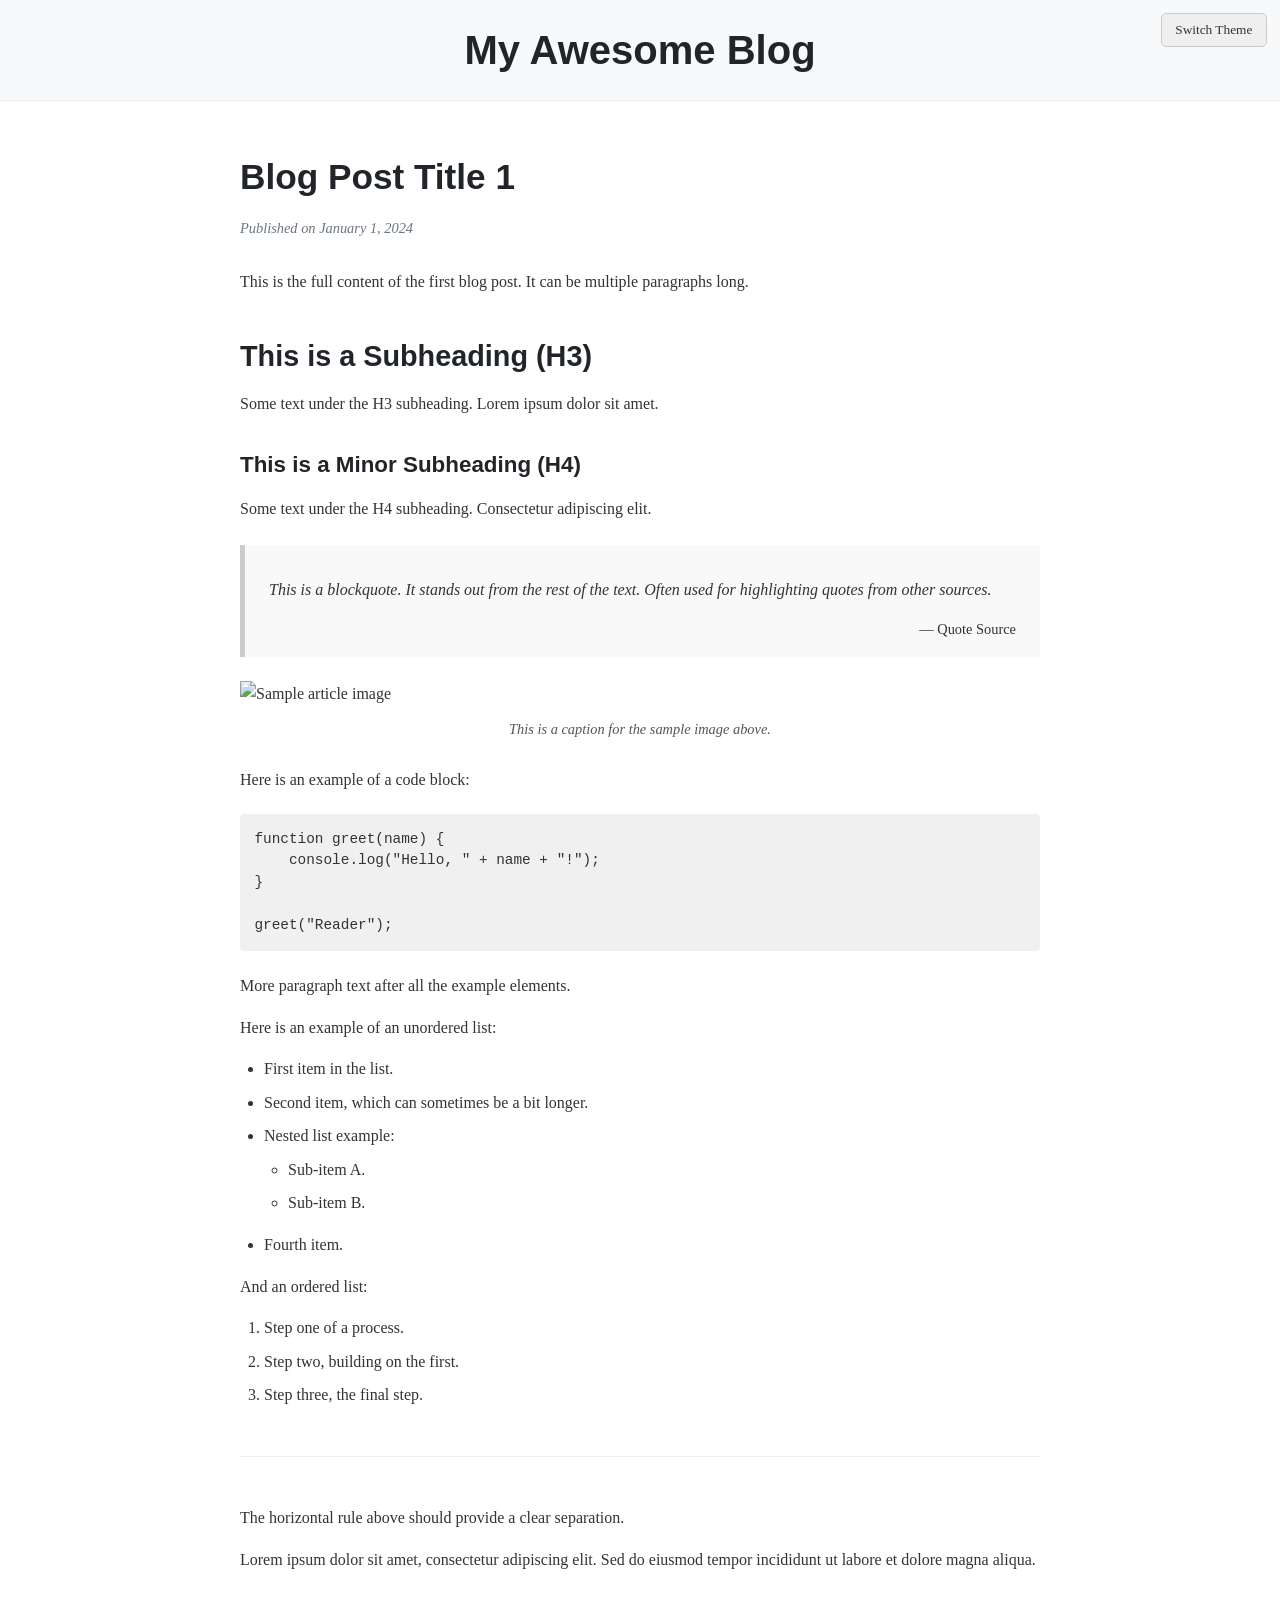
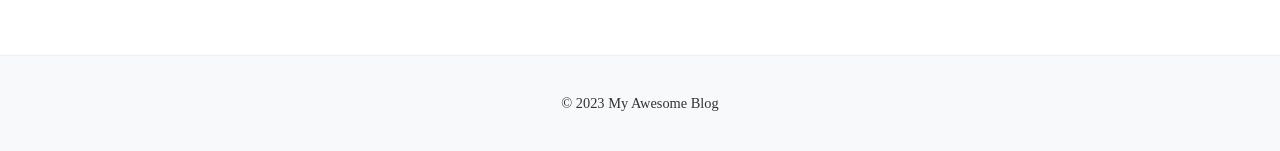
==== blog_article.html @ 434ca0e1 "Jules was unable to complete the task in time. Please review the work done so far and provide feedba" ====
<!DOCTYPE html>
<html lang="en">
<head>
    <meta charset="UTF-8">
    <meta name="viewport" content="width=device-width, initial-scale=1.0">
    <title>Blog Post Title 1 - My Awesome Blog</title>
    <link rel="stylesheet" href="css/blog_style.css">
</head>
<body class="blog-article">
    <header>
        <h1><a href="blog_index.html">My Awesome Blog</a></h1>
        <button id="theme-switcher">Switch Theme</button>
    </header>
    <main>
        <article>
            <h2>Blog Post Title 1</h2>
            <p class="date">Published on January 1, 2024</p>
            <p>This is the full content of the first blog post. It can be multiple paragraphs long.</p>
            <h3>This is a Subheading (H3)</h3>
            <p>Some text under the H3 subheading. Lorem ipsum dolor sit amet.</p>
            <h4>This is a Minor Subheading (H4)</h4>
            <p>Some text under the H4 subheading. Consectetur adipiscing elit.</p>
            <blockquote>
                <p>This is a blockquote. It stands out from the rest of the text. Often used for highlighting quotes from other sources.</p>
                <footer>&mdash; Quote Source</footer>
            </blockquote>
            <figure>
                <img src="https://via.placeholder.com/800x400.png?text=Sample+Article+Image" alt="Sample article image">
                <figcaption>This is a caption for the sample image above.</figcaption>
            </figure>
            <p>Here is an example of a code block:</p>
            <pre><code>function greet(name) {
    console.log("Hello, " + name + "!");
}

greet("Reader");</code></pre>
            <p>More paragraph text after all the example elements.</p>
            <p>Here is an example of an unordered list:</p>
            <ul>
                <li>First item in the list.</li>
                <li>Second item, which can sometimes be a bit longer.</li>
                <li>Nested list example:</li>
                <ul>
                    <li>Sub-item A.</li>
                    <li>Sub-item B.</li>
                </ul>
                <li>Fourth item.</li>
            </ul>
            <p>And an ordered list:</p>
            <ol>
                <li>Step one of a process.</li>
                <li>Step two, building on the first.</li>
                <li>Step three, the final step.</li>
            </ol>
            <hr>
            <p>The horizontal rule above should provide a clear separation.</p>
            <p>Lorem ipsum dolor sit amet, consectetur adipiscing elit. Sed do eiusmod tempor incididunt ut labore et dolore magna aliqua.</p>
        </article>
    </main>
    <footer>
        <p>&copy; 2023 My Awesome Blog</p>
    </footer>
    <script src="js/theme_switcher.js"></script>
</body>
</html>
---- css/blog_style.css ----
:root {
    /* Light Theme Variables */
    --bg-color: #ffffff;
    --text-color: #333333;
    --link-color: #007bff;
    --link-hover-color: #0056b3;
    --header-bg: #f8f9fa;
    --footer-bg: #f8f9fa;
    --heading-color: #212529;
    --border-color: #eeeeee;
    --blockquote-bg: #f9f9f9;
    --blockquote-border: #ccc;
    --code-bg: #f0f0f0;
    --button-bg: #efefef;
    --button-text: #333333;
    --button-border: #cccccc;

    /* Font Variables */
    --font-body: 'Georgia', 'Times New Roman', Times, serif;
    --font-heading: 'Helvetica Neue', Arial, sans-serif; /* A cleaner sans-serif for headings */
    /* Alternative heading font: --font-heading: 'Playfair Display', serif; */

    --content-max-width: 800px; /* For readability of long articles */
}

body {
    font-family: var(--font-body);
    margin: 0;
    padding: 0;
    background-color: var(--bg-color);
    color: var(--text-color);
    line-height: 1.6;
    transition: background-color 0.3s, color 0.3s;
}

body.dark-theme {
    /* Dark Theme Variable Overrides */
    --bg-color: #22272e; /* Darker blue-grey */
    --text-color: #c9d1d9; /* Lighter grey */
    --link-color: #58a6ff;
    --link-hover-color: #2f81f7;
    --header-bg: #1c2128;
    --footer-bg: #1c2128;
    --heading-color: #c9d1d9;
    --border-color: #373e47;
    --blockquote-bg: #2d333b;
    --blockquote-border: #444c56;
    --code-bg: #373e47;
    --button-bg: #373e47;
    --button-text: #c9d1d9;
    --button-border: #555c66;
}

header, footer {
    background-color: var(--header-bg);
    padding: 1.5em 1em;
    text-align: center;
    border-bottom: 1px solid var(--border-color);
}

footer {
    border-top: 1px solid var(--border-color);
    border-bottom: none;
    margin-top: 3em;
    font-size: 0.9em;
}

header h1 {
    font-family: var(--font-heading);
    font-size: 2.5em; /* Increased size */
    margin: 0;
    color: var(--heading-color);
}

header h1 a {
    text-decoration: none;
    color: inherit;
}

main {
    display: block; /* Ensure main is block for margin auto to work */
    max-width: var(--content-max-width);
    margin: 2em auto; /* Centering content */
    padding: 0 1em; /* Padding for smaller screens */
}

article { /* Styling for article previews on index and full article container */
    margin-bottom: 2.5em;
    padding-bottom: 1.5em;
}

/* On index page, add border to article snippets */
.blog-index main > article {
     border-bottom: 1px solid var(--border-color);
}

.blog-index main > article:last-child {
    border-bottom: none;
}

h1, h2, h3, h4, h5, h6 {
    font-family: var(--font-heading);
    color: var(--heading-color);
    margin-top: 1.5em;
    margin-bottom: 0.5em;
    line-height: 1.3;
}

h1 { font-size: 2.8em; } /* For article titles primarily */
h2 { font-size: 2.2em; } /* For index page article titles & major sections */
h3 { font-size: 1.8em; }
h4 { font-size: 1.4em; }

p {
    margin-bottom: 1em;
}

a {
    color: var(--link-color);
    text-decoration: none;
}

a:hover {
    color: var(--link-hover-color);
    text-decoration: underline;
}

img {
    max-width: 100%;
    height: auto;
    display: block; /* To remove bottom space */
    margin: 1em 0; /* Default margin for images */
}

#theme-switcher {
    position: absolute;
    top: 1em;
    right: 1em;
    padding: 0.6em 1em;
    cursor: pointer;
    border: 1px solid var(--button-border);
    background-color: var(--button-bg);
    color: var(--button-text);
    border-radius: 5px;
    font-family: var(--font-body);
}

/* Add a class to body of index page to differentiate if needed */
/* For example: <body class="blog-index"> */

/* Ensure article content within blog_article.html also respects max-width */
.blog-article main article {
    max-width: var(--content-max-width);
    margin: 0 auto; /* Center the article content if not already by main */
}

/* Specific styling for elements within an article - will be expanded in next step */
.blog-article .date {
    color: #777; /* Keep date subtle, might need dark theme var */
    font-size: 0.9em;
    margin-bottom: 1.5em;
}

body.dark-theme .blog-article .date {
    color: #888;
}

/* --- Content Styling --- */

/* Blockquotes */
blockquote {
    background-color: var(--blockquote-bg);
    border-left: 5px solid var(--blockquote-border);
    margin: 1.5em 0; /* Adjusted margin, no horizontal margin for full width effect if desired */
    padding: 1em 1.5em;
    font-style: italic;
    color: var(--text-color); /* Ensure text color contrasts with blockquote bg */
}

blockquote p {
    margin-bottom: 0.5em;
}

blockquote footer {
    font-style: normal;
    font-size: 0.9em;
    color: var(--text-color); /* Ensure this also has good contrast */
    text-align: right;
    background-color: transparent; /* Override default footer styles */
    padding: 0.5em 0 0 0;
    border: none; /* Override default footer styles */
    margin-top: 0.5em;
}

body.dark-theme blockquote {
    /* color: var(--text-color); Ensure this is handled by general var */
}

body.dark-theme blockquote footer {
    /* color: var(--text-color); */
}


/* Figures and Captions for Images */
figure {
    margin: 1.5em 0; /* Allow figures to take full width or be centered by main */
    padding: 0;
}

figure img {
    margin-bottom: 0.5em; /* Space between image and caption */
}

figcaption {
    font-size: 0.9em;
    color: #555555; /* Slightly lighter than main text for subtlety */
    text-align: center;
    font-style: italic;
    line-height: 1.4;
    padding: 0.3em 0;
}

body.dark-theme figcaption {
    color: #aaaaaa;
}

/* Code Blocks */
pre {
    background-color: var(--code-bg);
    padding: 1em;
    overflow-x: auto;
    border-radius: 4px;
    font-family: 'Menlo', 'Monaco', 'Consolas', 'Courier New', monospace;
    font-size: 0.9em;
    line-height: 1.5;
    margin: 1.5em 0;
    white-space: pre; /* Ensure preformatting is respected */
}

pre code {
    font-family: inherit; /* Inherit font stack from pre */
    background-color: transparent; /* Code inside pre shouldn't have its own bg */
    padding: 0;
    border-radius: 0;
    font-size: inherit; /* Inherit font size from pre */
}

/* Refined Publication Date styling (if needed, review from Step 4) */
.blog-article .date {
    display: block; /* Ensure it takes its own line */
    color: #6c757d; /* Bootstrap-like subtle color */
    font-size: 0.9em;
    margin-bottom: 2em; /* More space after date before content */
    font-style: italic;
}

body.dark-theme .blog-article .date {
    color: #8892b0; /* A suitable subtle color for dark theme */
}

/* Horizontal Rule */
hr {
    border: 0;
    height: 1px;
    background-color: var(--border-color);
    margin: 3em 0; /* Generous spacing */
}

/* Improve list styling */
ul, ol {
    margin-bottom: 1em;
    padding-left: 1.5em; /* Standard indentation */
}

li {
    margin-bottom: 0.5em;
}
EOF
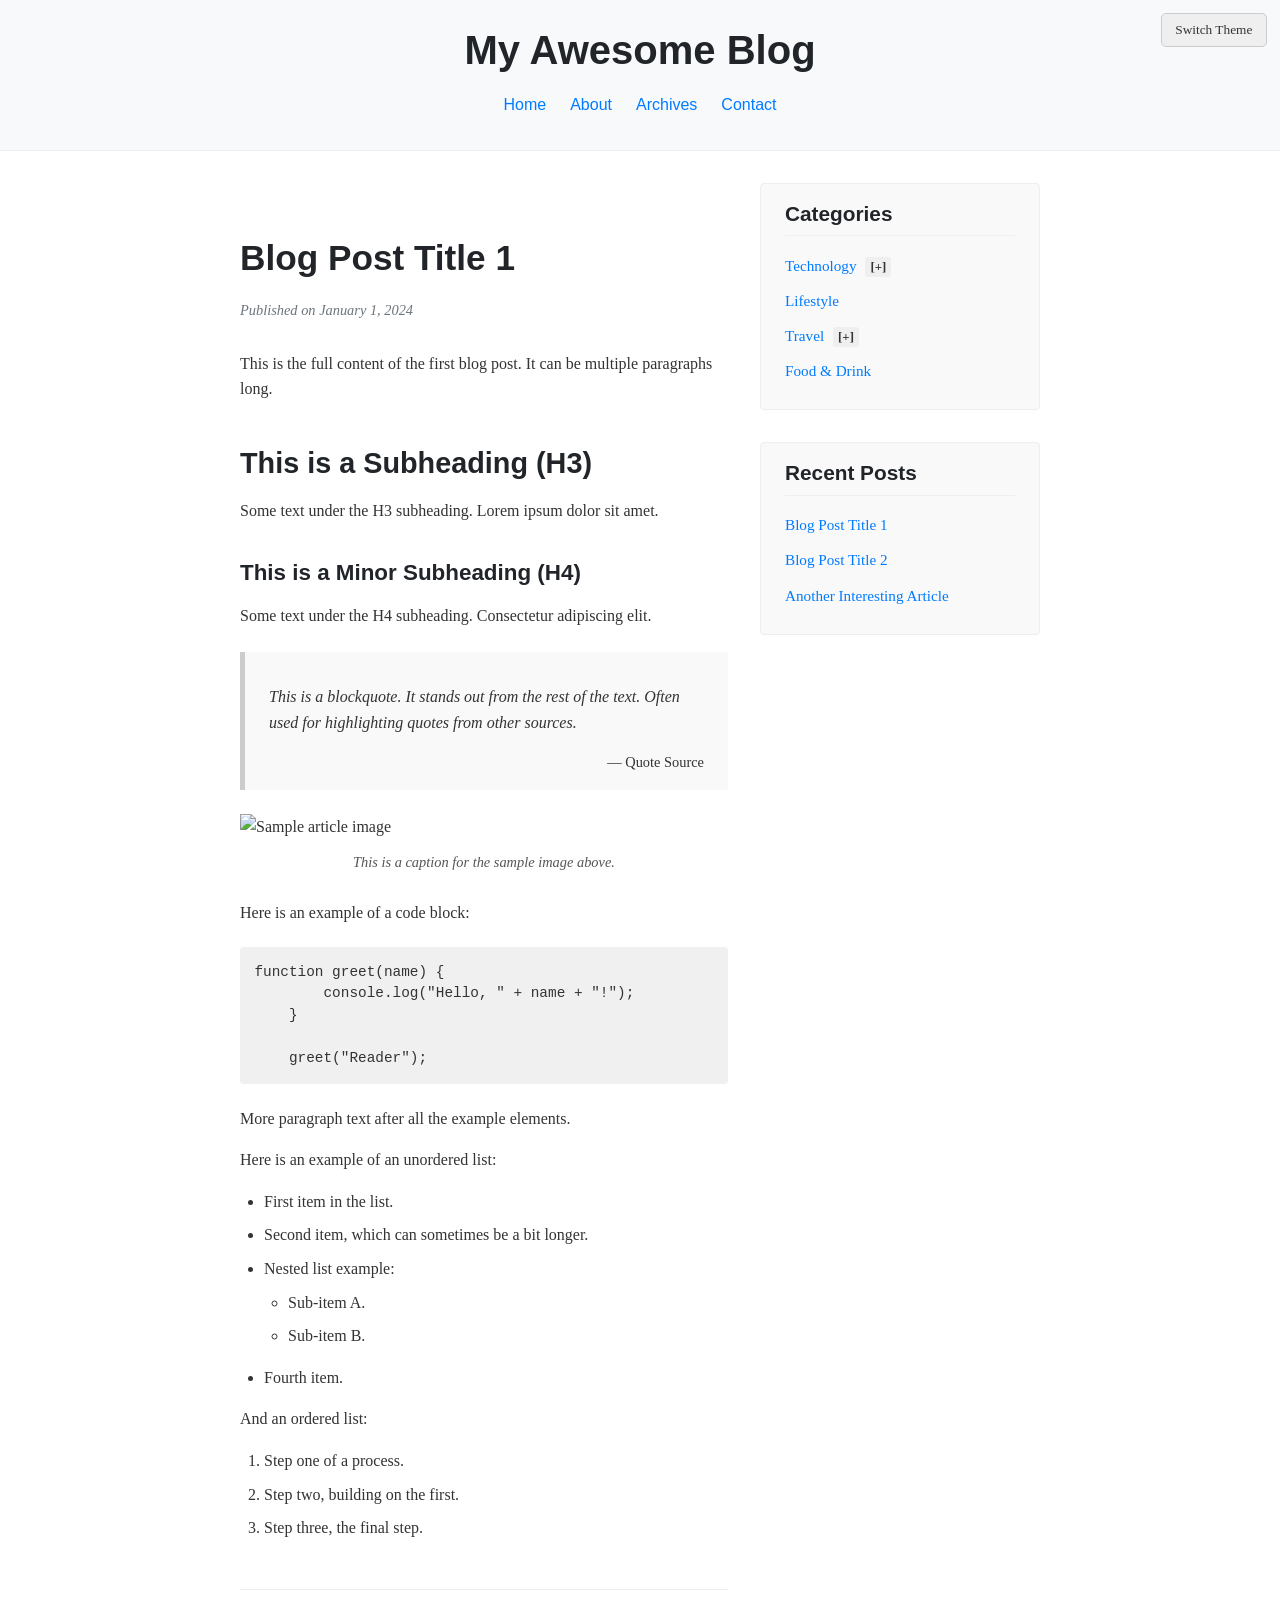
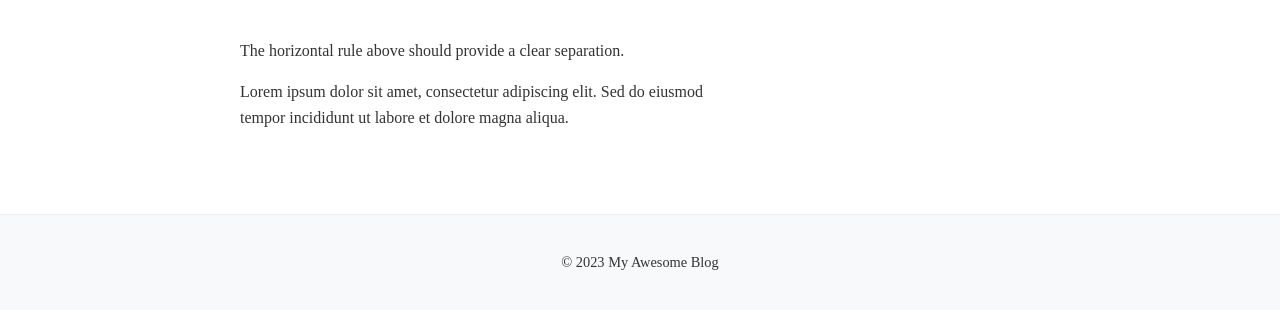
==== commit c8483590: "feat: Create HTML/CSS blog template with navigation and sidebar I've implemented a responsive HTML a" ====
--- a/blog_article.html
+++ b/blog_article.html
@@ -9,53 +9,85 @@
 <body class="blog-article">
     <header>
         <h1><a href="blog_index.html">My Awesome Blog</a></h1>
+        <nav class="primary-navigation"><ul><li><a href="blog_index.html">Home</a></li><li><a href="#">About</a></li><li><a href="#">Archives</a></li><li><a href="#">Contact</a></li></ul></nav>
         <button id="theme-switcher">Switch Theme</button>
     </header>
     <main>
-        <article>
-            <h2>Blog Post Title 1</h2>
-            <p class="date">Published on January 1, 2024</p>
-            <p>This is the full content of the first blog post. It can be multiple paragraphs long.</p>
-            <h3>This is a Subheading (H3)</h3>
-            <p>Some text under the H3 subheading. Lorem ipsum dolor sit amet.</p>
-            <h4>This is a Minor Subheading (H4)</h4>
-            <p>Some text under the H4 subheading. Consectetur adipiscing elit.</p>
-            <blockquote>
-                <p>This is a blockquote. It stands out from the rest of the text. Often used for highlighting quotes from other sources.</p>
-                <footer>&mdash; Quote Source</footer>
-            </blockquote>
-            <figure>
-                <img src="https://via.placeholder.com/800x400.png?text=Sample+Article+Image" alt="Sample article image">
-                <figcaption>This is a caption for the sample image above.</figcaption>
-            </figure>
-            <p>Here is an example of a code block:</p>
-            <pre><code>function greet(name) {
-    console.log("Hello, " + name + "!");
-}
+        <div class="main-content-area">
+            <article>
+                <h2>Blog Post Title 1</h2>
+                <p class="date">Published on January 1, 2024</p>
+                <p>This is the full content of the first blog post. It can be multiple paragraphs long.</p>
+                <h3>This is a Subheading (H3)</h3>
+                <p>Some text under the H3 subheading. Lorem ipsum dolor sit amet.</p>
+                <h4>This is a Minor Subheading (H4)</h4>
+                <p>Some text under the H4 subheading. Consectetur adipiscing elit.</p>
+                <blockquote>
+                    <p>This is a blockquote. It stands out from the rest of the text. Often used for highlighting quotes from other sources.</p>
+                    <footer>&mdash; Quote Source</footer>
+                </blockquote>
+                <figure>
+                    <img src="https://via.placeholder.com/800x400.png?text=Sample+Article+Image" alt="Sample article image">
+                    <figcaption>This is a caption for the sample image above.</figcaption>
+                </figure>
+                <p>Here is an example of a code block:</p>
+                <pre><code>function greet(name) {
+        console.log("Hello, " + name + "!");
+    }
 
-greet("Reader");</code></pre>
-            <p>More paragraph text after all the example elements.</p>
-            <p>Here is an example of an unordered list:</p>
-            <ul>
-                <li>First item in the list.</li>
-                <li>Second item, which can sometimes be a bit longer.</li>
-                <li>Nested list example:</li>
+    greet("Reader");</code></pre>
+                <p>More paragraph text after all the example elements.</p>
+                <p>Here is an example of an unordered list:</p>
                 <ul>
-                    <li>Sub-item A.</li>
-                    <li>Sub-item B.</li>
+                    <li>First item in the list.</li>
+                    <li>Second item, which can sometimes be a bit longer.</li>
+                    <li>Nested list example:</li>
+                    <ul>
+                        <li>Sub-item A.</li>
+                        <li>Sub-item B.</li>
+                    </ul>
+                    <li>Fourth item.</li>
                 </ul>
-                <li>Fourth item.</li>
-            </ul>
-            <p>And an ordered list:</p>
-            <ol>
-                <li>Step one of a process.</li>
-                <li>Step two, building on the first.</li>
-                <li>Step three, the final step.</li>
-            </ol>
-            <hr>
-            <p>The horizontal rule above should provide a clear separation.</p>
-            <p>Lorem ipsum dolor sit amet, consectetur adipiscing elit. Sed do eiusmod tempor incididunt ut labore et dolore magna aliqua.</p>
-        </article>
+                <p>And an ordered list:</p>
+                <ol>
+                    <li>Step one of a process.</li>
+                    <li>Step two, building on the first.</li>
+                    <li>Step three, the final step.</li>
+                </ol>
+                <hr>
+                <p>The horizontal rule above should provide a clear separation.</p>
+                <p>Lorem ipsum dolor sit amet, consectetur adipiscing elit. Sed do eiusmod tempor incididunt ut labore et dolore magna aliqua.</p>
+            </article>
+        </div>
+        <aside class="sidebar">
+            <div class="widget categories-widget">
+                <h4>Categories</h4>
+                <ul>
+                    <li class="has-children"><a href="#" class="category-parent-link">Technology</a> <span class="category-toggle">[+]</span>
+                        <ul>
+                            <li><a href="#">Web Development</a></li>
+                            <li><a href="#">Software Engineering</a></li>
+                        </ul>
+                    </li>
+                    <li><a href="#">Lifestyle</a></li>
+                    <li class="has-children"><a href="#" class="category-parent-link">Travel</a> <span class="category-toggle">[+]</span>
+                        <ul>
+                            <li><a href="#">Europe</a></li>
+                            <li><a href="#">Asia</a></li>
+                        </ul>
+                    </li>
+                    <li><a href="#">Food & Drink</a></li>
+                </ul>
+            </div>
+            <div class="widget recent-posts-widget">
+                <h4>Recent Posts</h4>
+                <ul>
+                    <li><a href="blog_article.html">Blog Post Title 1</a></li>
+                    <li><a href="blog_article.html">Blog Post Title 2</a></li>
+                    <li><a href="#">Another Interesting Article</a></li>
+                </ul>
+            </div>
+        </aside>
     </main>
     <footer>
         <p>&copy; 2023 My Awesome Blog</p>
--- a/css/blog_style.css
+++ b/css/blog_style.css
@@ -77,11 +77,141 @@
     color: inherit;
 }
 
+/* --- Sidebar and Two-Column Layout Styling --- */
 main {
-    display: block; /* Ensure main is block for margin auto to work */
-    max-width: var(--content-max-width);
+    display: flex; /* Use flexbox for main content and sidebar */
+    flex-wrap: wrap; /* Allow sidebar to wrap on smaller screens */
+    gap: 2em; /* Space between main content and sidebar */
+    max-width: var(--content-max-width); /* Keep overall width constraint */
     margin: 2em auto; /* Centering content */
     padding: 0 1em; /* Padding for smaller screens */
+}
+
+.main-content-area {
+    flex: 3; /* Takes up 3 parts of the space */
+    min-width: 0; /* Prevent flexbox overflow issues */
+}
+
+.sidebar {
+    flex: 1; /* Takes up 1 part of the space */
+    min-width: 280px; /* Minimum width for the sidebar before it wraps or shrinks too much */
+    /* Consider adding a border or subtle background if needed */
+    /* border-left: 1px solid var(--border-color); */
+    /* padding-left: 1.5em; */
+}
+
+/* Sidebar Widgets */
+.widget {
+    background-color: var(--blockquote-bg); /* Re-use for a subtle background */
+    padding: 1em 1.5em;
+    margin-bottom: 2em;
+    border-radius: 4px;
+    border: 1px solid var(--border-color);
+}
+
+.widget h4 { /* Widget titles */
+    font-family: var(--font-heading);
+    font-size: 1.3em;
+    color: var(--heading-color);
+    margin-top: 0;
+    margin-bottom: 0.8em;
+    padding-bottom: 0.4em;
+    border-bottom: 1px solid var(--border-color);
+}
+
+/* Category Tree / Widget List Styling */
+.widget ul {
+    list-style: none;
+    padding-left: 0; /* Remove default padding */
+    margin-bottom: 0;
+}
+
+.widget li {
+    margin-bottom: 0.6em;
+}
+
+.widget a {
+    text-decoration: none;
+    color: var(--link-color);
+    font-size: 0.95em;
+    transition: color 0.2s ease-in-out;
+}
+
+.widget a:hover,
+.widget a:focus {
+    color: var(--link-hover-color);
+    text-decoration: underline;
+}
+
+/* Nested lists in widgets (for categories) */
+.widget ul ul {
+    padding-left: 1.2em; /* Indentation for sub-categories */
+    margin-top: 0.6em;
+    /* Add a visual cue for nesting if desired, e.g., border-left */
+}
+
+.widget ul ul li:last-child {
+    margin-bottom: 0; /* No margin for last sub-item before next top-level item */
+}
+
+
+/* Responsive adjustments for sidebar layout */
+@media (max-width: 992px) { /* Tablet and below */
+    .main-content-area {
+        /* On tablets, content area could take more relative space or stack */
+        flex-basis: 65%;
+    }
+    .sidebar {
+        flex-basis: 30%;
+    }
+}
+
+/* Category Tree Interactivity */
+.categories-widget li.has-children > ul {
+    display: none; /* Initially hide sub-categories */
+    padding-left: 1.5em; /* Keep consistent indentation */
+    margin-top: 0.5em;
+}
+
+.categories-widget li.has-children.expanded > ul {
+    display: block; /* Show when expanded */
+}
+
+.category-toggle {
+    cursor: pointer;
+    font-weight: bold;
+    margin-left: 5px;
+    padding: 0 5px;
+    border-radius: 3px;
+    background-color: var(--button-bg);
+    color: var(--button-text);
+    font-size: 0.8em;
+    display: inline-block;
+    user-select: none; /* Prevent text selection */
+}
+
+.categories-widget li.has-children > a.category-parent-link {
+    /* Optional: if you want the link itself to also toggle, style accordingly */
+    /* For now, only the span toggles */
+}
+
+@media (max-width: 768px) { /* Mobile */
+    main {
+        flex-direction: column; /* Stack main content and sidebar */
+        gap: 0; /* Remove gap when stacked, rely on widget margins */
+    }
+
+    .main-content-area,
+    .sidebar {
+        flex-basis: 100%; /* Both take full width */
+        min-width: 100%;
+    }
+
+    .sidebar {
+        margin-top: 2em; /* Add space when sidebar is stacked below content */
+        /* border-left: none; */ /* Remove side border if it was added */
+        /* padding-left: 0; */
+    }
 }
 
 article { /* Styling for article previews on index and full article container */
@@ -275,4 +405,76 @@
 li {
     margin-bottom: 0.5em;
 }
-EOF
+
+/* --- Primary Navigation Styling --- */
+.primary-navigation {
+    margin-top: 1em; /* Space below the main title */
+    margin-bottom: 0.5em; /* Space above the theme switcher if it's pushed down */
+    text-align: center; /* Center the nav links */
+}
+
+.primary-navigation ul {
+    list-style: none;
+    padding: 0;
+    margin: 0;
+    display: inline-block; /* Allows centering of the ul itself if needed */
+}
+
+.primary-navigation li {
+    display: inline-block; /* Arrange links horizontally */
+    margin: 0 0.75em; /* Space between links */
+}
+
+.primary-navigation a {
+    text-decoration: none;
+    color: var(--link-color);
+    font-family: var(--font-heading); /* Use heading font for nav links for consistency */
+    font-size: 1em; /* Adjust as needed */
+    padding: 0.3em 0; /* Slight padding for better click area */
+    border-bottom: 2px solid transparent; /* For hover effect */
+    transition: border-bottom-color 0.2s ease-in-out, color 0.2s ease-in-out;
+}
+
+.primary-navigation a:hover,
+.primary-navigation a:focus {
+    color: var(--link-hover-color);
+    border-bottom-color: var(--link-hover-color);
+}
+
+/* Adjust theme switcher position slightly if needed due to nav */
+/* The theme switcher is absolutely positioned, so it might be okay,
+   but let's ensure header has position: relative for robust placement. */
+header {
+    position: relative; /* Ensures absolute positioning of children is relative to header */
+}
+
+/* Responsive considerations for primary navigation */
+@media (max-width: 768px) {
+    .primary-navigation li {
+        margin: 0 0.5em; /* Reduce spacing on smaller screens */
+    }
+    .primary-navigation a {
+        font-size: 0.95em;
+    }
+}
+
+@media (max-width: 480px) {
+    .primary-navigation ul {
+        display: flex; /* Allow wrapping */
+        flex-wrap: wrap;
+        justify-content: center;
+    }
+    .primary-navigation li {
+        margin: 0.3em 0.5em; /* Adjust for wrapped items */
+    }
+    header h1 {
+        font-size: 2em; /* Slightly reduce title size if nav takes space */
+    }
+    #theme-switcher {
+        /* Example: move button if header becomes too crowded.
+           For now, assuming it's fine due to nav text centering.
+           If nav pushes it, it might need to be static or part of flow.
+           Let's test current absolute positioning first. */
+        /* position: static; margin-top: 0.5em; */
+    }
+}
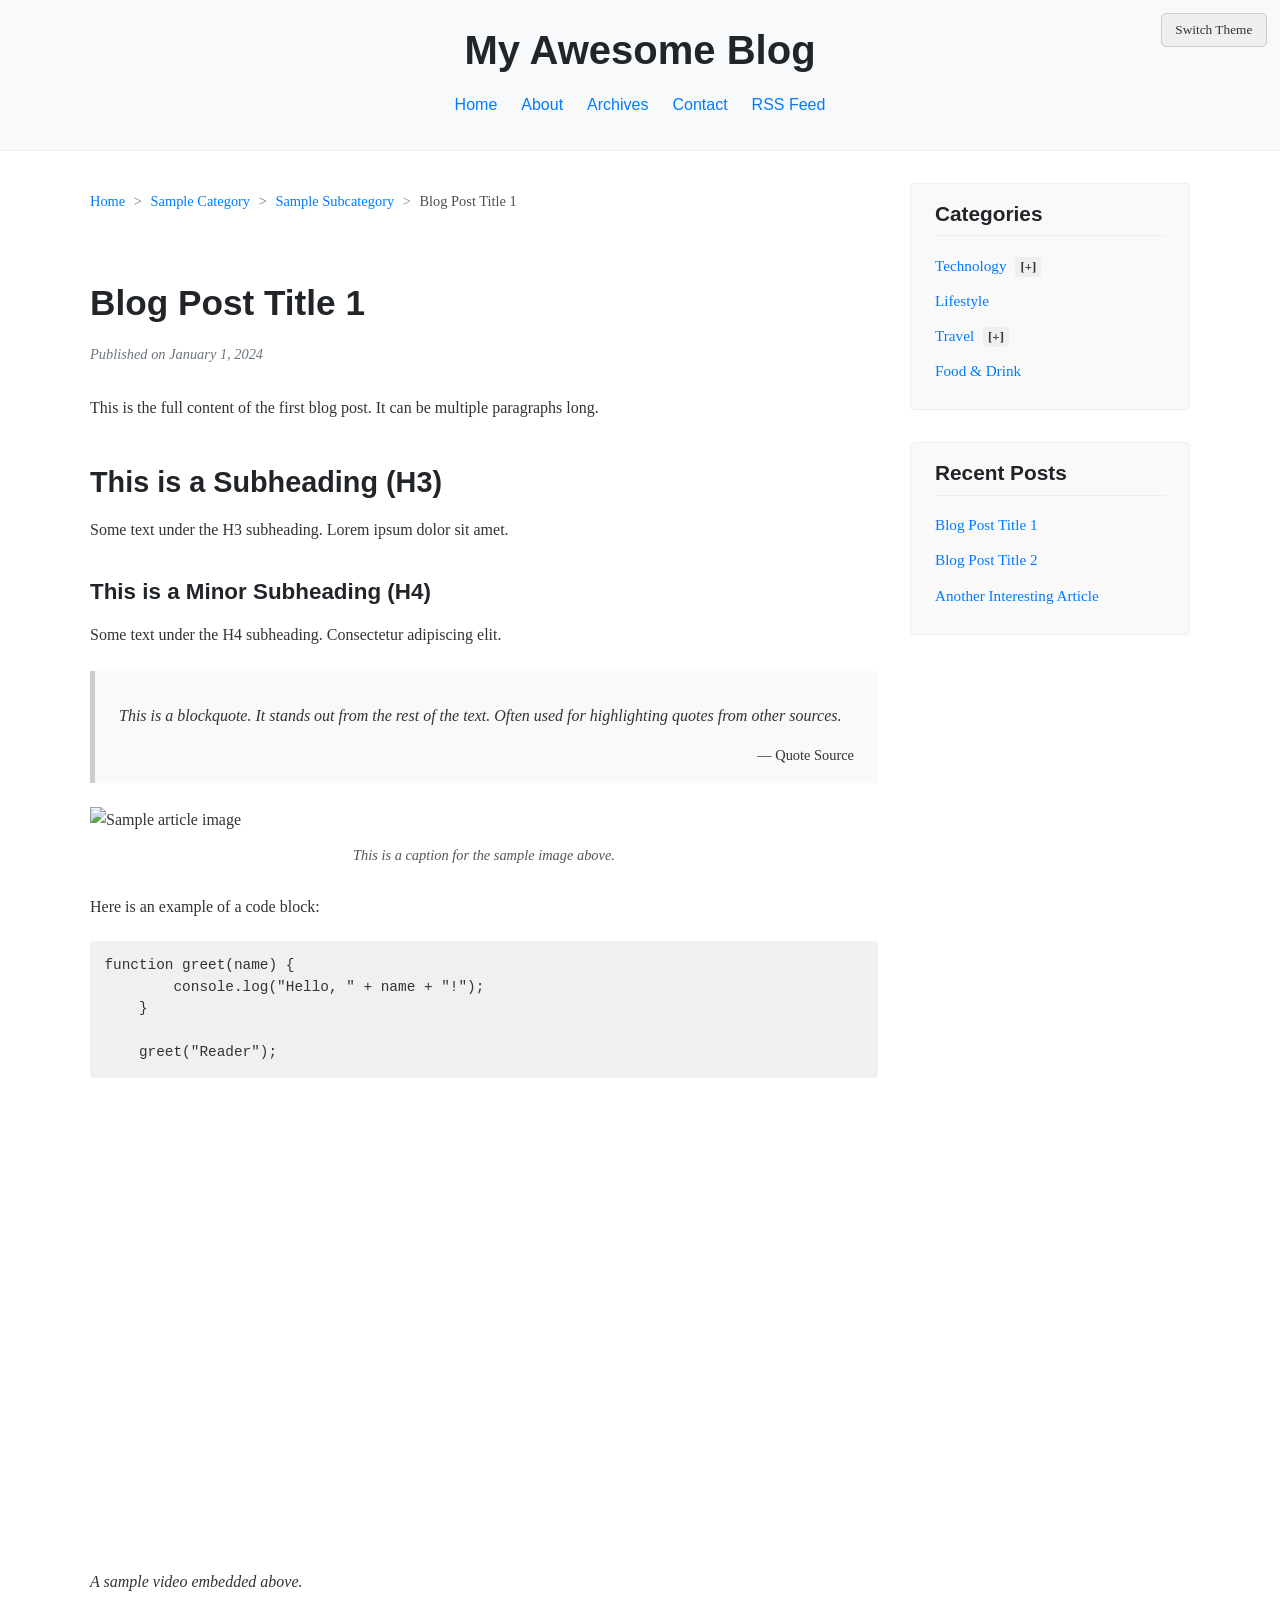
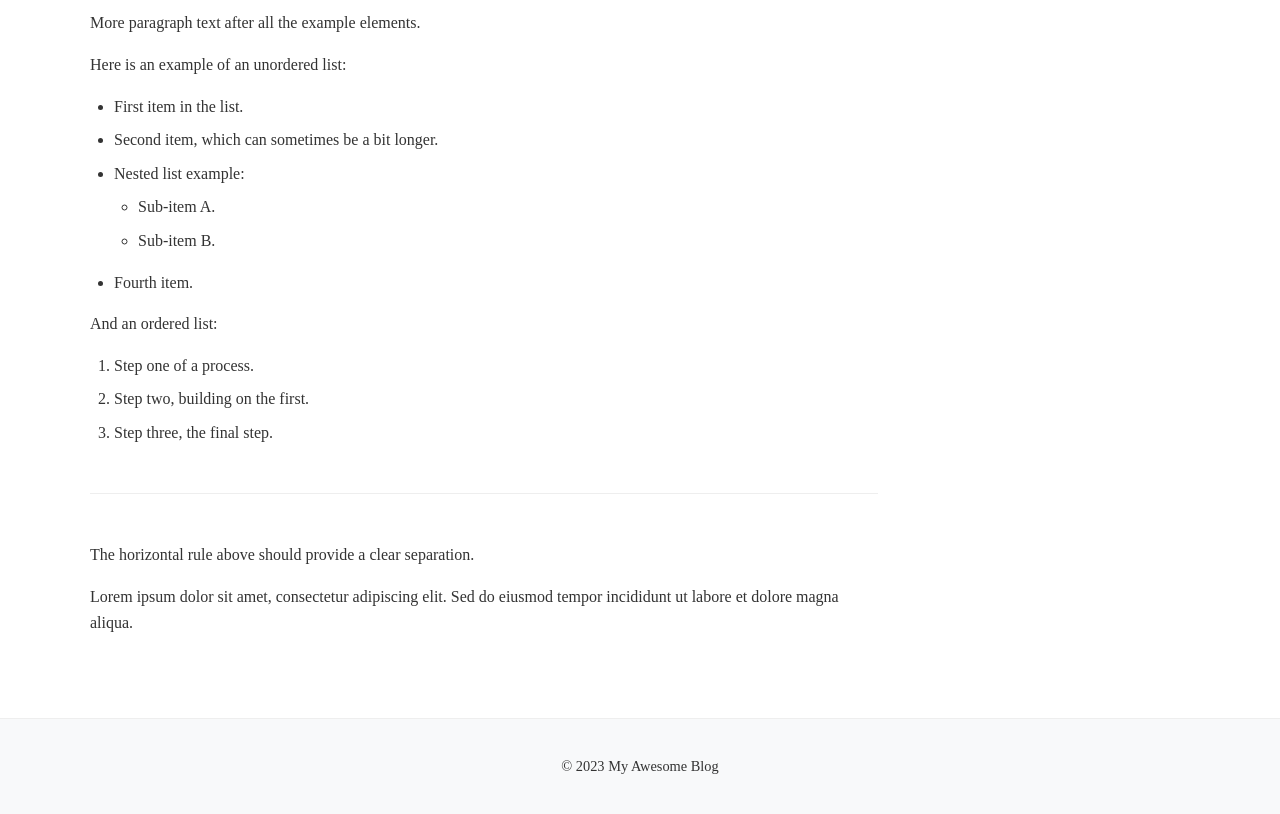
==== commit 4bcc65bb: "feat: Add YouTube embed, RSS link, and breadcrumbs This commit introduces several enhancements to th" ====
--- a/blog_article.html
+++ b/blog_article.html
@@ -9,12 +9,20 @@
 <body class="blog-article">
     <header>
         <h1><a href="blog_index.html">My Awesome Blog</a></h1>
-        <nav class="primary-navigation"><ul><li><a href="blog_index.html">Home</a></li><li><a href="#">About</a></li><li><a href="#">Archives</a></li><li><a href="#">Contact</a></li></ul></nav>
+        <nav class="primary-navigation"><ul><li><a href="blog_index.html">Home</a></li><li><a href="#">About</a></li><li><a href="#">Archives</a></li><li><a href="#">Contact</a></li><li><a href="#rss">RSS Feed</a></li></ul></nav>
         <button id="theme-switcher">Switch Theme</button>
     </header>
     <main>
         <div class="main-content-area">
             <article>
+                <nav aria-label="breadcrumb" class="breadcrumb-nav">
+            <ol>
+                <li><a href="blog_index.html">Home</a></li>
+                <li><a href="#sample-category">Sample Category</a></li>
+                <li><a href="#sample-subcategory">Sample Subcategory</a></li>
+                <li class="active" aria-current="page">Blog Post Title 1</li>
+            </ol>
+        </nav>
                 <h2>Blog Post Title 1</h2>
                 <p class="date">Published on January 1, 2024</p>
                 <p>This is the full content of the first blog post. It can be multiple paragraphs long.</p>
@@ -36,6 +44,10 @@
     }
 
     greet("Reader");</code></pre>
+            <div class="video-responsive-wrapper">
+                <iframe width="560" height="315" src="https://www.youtube.com/embed/dQw4w9WgXcQ" title="YouTube video player" frameborder="0" allow="accelerometer; autoplay; clipboard-write; encrypted-media; gyroscope; picture-in-picture; web-share" allowfullscreen></iframe>
+            </div>
+            <p><em>A sample video embedded above.</em></p>
                 <p>More paragraph text after all the example elements.</p>
                 <p>Here is an example of an unordered list:</p>
                 <ul>
--- a/css/blog_style.css
+++ b/css/blog_style.css
@@ -20,7 +20,7 @@
     --font-heading: 'Helvetica Neue', Arial, sans-serif; /* A cleaner sans-serif for headings */
     /* Alternative heading font: --font-heading: 'Playfair Display', serif; */
 
-    --content-max-width: 800px; /* For readability of long articles */
+    --content-max-width: 1100px; /* For readability of long articles */
 }
 
 body {
@@ -166,6 +166,84 @@
     }
 }
 
+/* --- Breadcrumb Navigation Styling --- */
+.breadcrumb-nav {
+    margin-bottom: 1.5em; /* Space below breadcrumbs, above article title */
+    font-size: 0.9em;
+    padding: 0.5em 0;
+    /* border-bottom: 1px solid var(--border-color); Optional: if a separator line is desired */
+}
+
+.breadcrumb-nav ol {
+    list-style: none;
+    padding: 0;
+    margin: 0;
+    display: flex; /* Arrange items inline and allow wrapping */
+    flex-wrap: wrap; /* Allow breadcrumbs to wrap on small screens */
+    align-items: center;
+}
+
+.breadcrumb-nav li {
+    display: inline-block; /* Fallback if flex not supported, though flex is on ol */
+    /* margin-right: 0.5em; Spacing handled by separator's margin */
+}
+
+.breadcrumb-nav li a {
+    color: var(--link-color);
+    text-decoration: none;
+}
+
+.breadcrumb-nav li a:hover,
+.breadcrumb-nav li a:focus {
+    color: var(--link-hover-color);
+    text-decoration: underline;
+}
+
+/* Separator styling */
+.breadcrumb-nav li + li::before { /* Selects all LIs that are preceded by another LI */
+    content: ">"; /* Or use "F" for a slash, or other preferred separator */
+    color: var(--text-color); /* Use text-color or a more subtle color */
+    opacity: 0.7;
+    margin: 0 0.6em; /* Space around the separator */
+    display: inline-block;
+}
+
+/* Current page styling */
+.breadcrumb-nav li.active {
+    color: var(--text-color); /* Current page is not a link, use main text color */
+    font-weight: normal; /* Or bold if preferred */
+    opacity: 0.85; /* Slightly subdued if desired */
+}
+
+/* Dark theme considerations for separator and active item if needed */
+body.dark-theme .breadcrumb-nav li + li::before {
+    color: var(--text-color); /* Ensure this inherits correctly */
+}
+
+body.dark-theme .breadcrumb-nav li.active {
+    color: var(--text-color); /* Ensure this inherits correctly */
+}
+
+/* Responsive YouTube Video Embed */
+.video-responsive-wrapper {
+    position: relative;
+    overflow: hidden;
+    width: 100%;
+    padding-top: 56.25%; /* 16:9 Aspect Ratio (height/width * 100) */
+    margin: 1.5em 0; /* Similar to figure/image margins */
+}
+
+.video-responsive-wrapper iframe {
+    position: absolute;
+    top: 0;
+    left: 0;
+    bottom: 0;
+    right: 0;
+    width: 100%;
+    height: 100%;
+    border: none; /* Remove default iframe border */
+}
+
 /* Category Tree Interactivity */
 .categories-widget li.has-children > ul {
     display: none; /* Initially hide sub-categories */
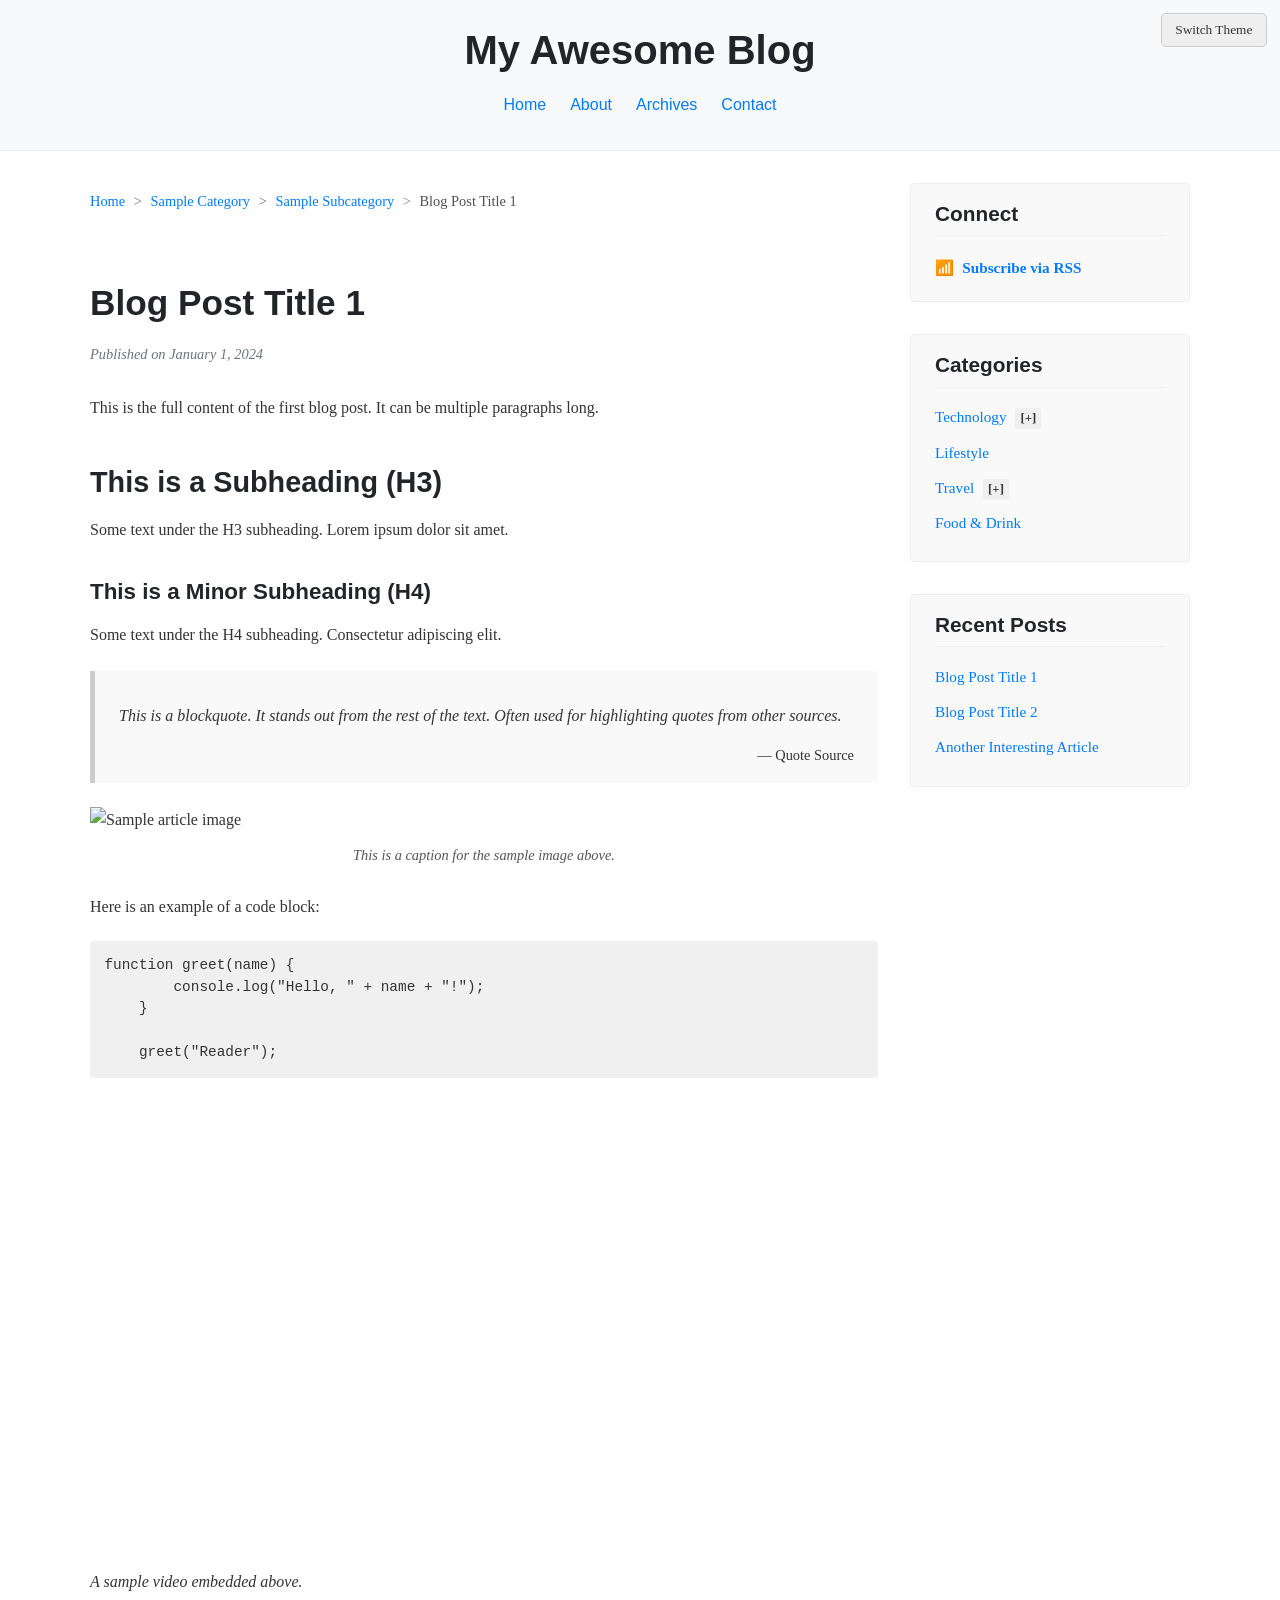
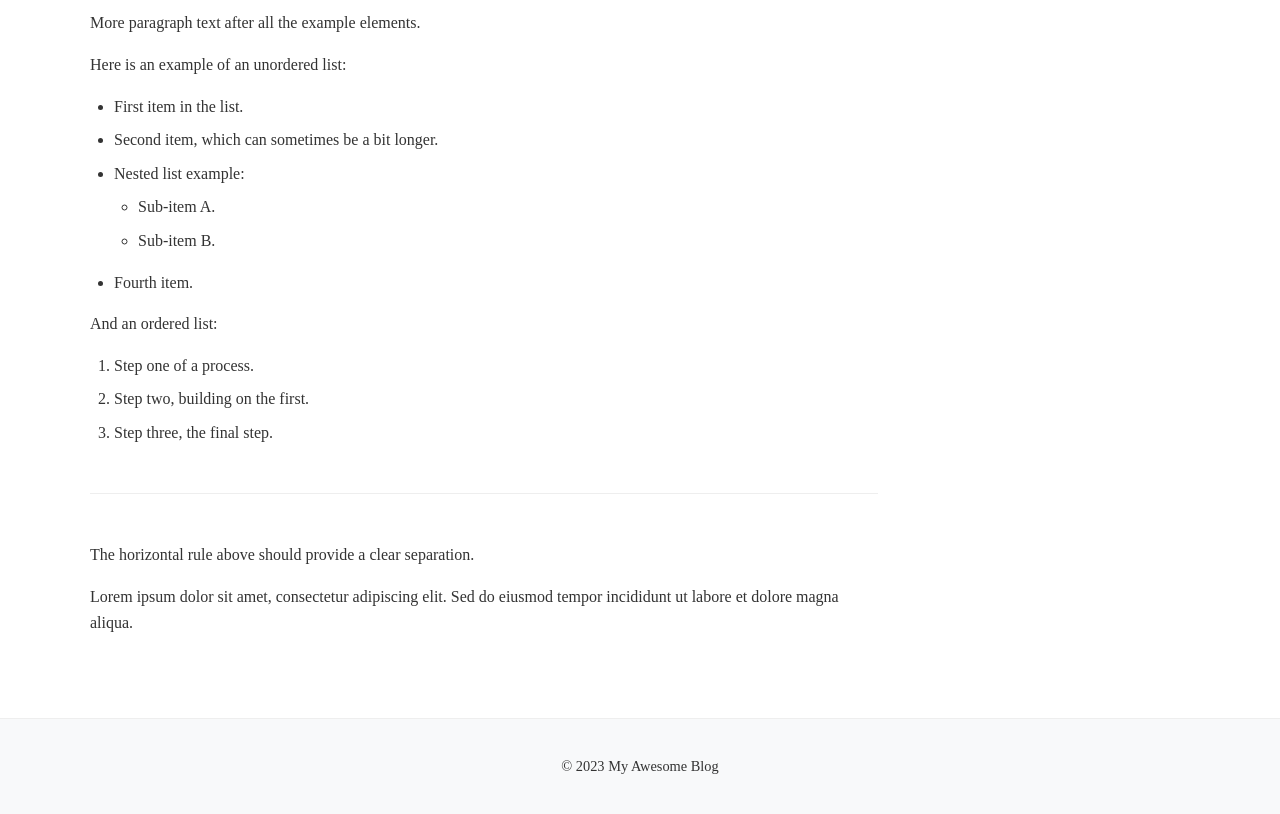
==== commit c4773c4b: "feat: Implement on-page SEO enhancements This commit adds several on-page SEO improvements to the bl" ====
--- a/blog_article.html
+++ b/blog_article.html
@@ -4,12 +4,56 @@
     <meta charset="UTF-8">
     <meta name="viewport" content="width=device-width, initial-scale=1.0">
     <title>Blog Post Title 1 - My Awesome Blog</title>
+    <meta name="description" content="A concise summary of 'Blog Post Title 1' discussing its key points and insights. This should be unique for each article.">
+    <meta property="og:title" content="Blog Post Title 1 - My Awesome Blog" />
+    <meta property="og:description" content="A concise summary of 'Blog Post Title 1' discussing its key points and insights. This should be unique for each article." />
+    <meta property="og:type" content="article" />
+    <meta property="og:url" content="https://example.com/blog_article_placeholder.html" />
+    <meta property="og:image" content="https://picsum.photos/800/400" />
+    <meta property="og:site_name" content="My Awesome Blog" />
+    <meta property="article:published_time" content="2024-01-01T12:00:00Z" />
+    <meta property="article:author" content="https://example.com/authors/placeholder-author" />
     <link rel="stylesheet" href="css/blog_style.css">
+<script type="application/ld+json">
+{
+  "@context": "https://schema.org",
+  "@type": "BlogPosting",
+  "headline": "Blog Post Title 1 - My Awesome Blog",
+  "description": "A concise summary of 'Blog Post Title 1' discussing its key points and insights. This should be unique for each article.",
+  "image": {
+    "@type": "ImageObject",
+    "url": "https://picsum.photos/800/400",
+    "width": 800,
+    "height": 400
+  },
+  "datePublished": "2024-01-01T12:00:00Z",
+  "dateModified": "2024-01-01T12:00:00Z",
+  "author": {
+    "@type": "Person",
+    "name": "Placeholder Author Name",
+    "url": "https://example.com/authors/placeholder-author"
+  },
+  "publisher": {
+    "@type": "Organization",
+    "name": "My Awesome Blog",
+    "logo": {
+      "@type": "ImageObject",
+      "url": "https://example.com/images/blog_logo_schema.png",
+      "width": 600,
+      "height": 60
+    }
+  },
+  "mainEntityOfPage": {
+    "@type": "WebPage",
+    "@id": "https://example.com/blog_article_placeholder.html"
+  }
+}
+</script>
 </head>
 <body class="blog-article">
     <header>
         <h1><a href="blog_index.html">My Awesome Blog</a></h1>
-        <nav class="primary-navigation"><ul><li><a href="blog_index.html">Home</a></li><li><a href="#">About</a></li><li><a href="#">Archives</a></li><li><a href="#">Contact</a></li><li><a href="#rss">RSS Feed</a></li></ul></nav>
+        <nav class="primary-navigation"><ul><li><a href="blog_index.html">Home</a></li><li><a href="#">About</a></li><li><a href="#">Archives</a></li><li><a href="#">Contact</a></li></ul></nav>
         <button id="theme-switcher">Switch Theme</button>
     </header>
     <main>
@@ -35,7 +79,7 @@
                     <footer>&mdash; Quote Source</footer>
                 </blockquote>
                 <figure>
-                    <img src="https://via.placeholder.com/800x400.png?text=Sample+Article+Image" alt="Sample article image">
+                    <img src="https://picsum.photos/800/400" alt="Sample article image">
                     <figcaption>This is a caption for the sample image above.</figcaption>
                 </figure>
                 <p>Here is an example of a code block:</p>
@@ -45,7 +89,7 @@
 
     greet("Reader");</code></pre>
             <div class="video-responsive-wrapper">
-                <iframe width="560" height="315" src="https://www.youtube.com/embed/dQw4w9WgXcQ" title="YouTube video player" frameborder="0" allow="accelerometer; autoplay; clipboard-write; encrypted-media; gyroscope; picture-in-picture; web-share" allowfullscreen></iframe>
+                <iframe width="560" height="315" src="https://www.youtube.com/embed/A9hcJgtnm6Q" title="YouTube video player" frameborder="0" allow="accelerometer; autoplay; clipboard-write; encrypted-media; gyroscope; picture-in-picture; web-share" allowfullscreen></iframe>
             </div>
             <p><em>A sample video embedded above.</em></p>
                 <p>More paragraph text after all the example elements.</p>
@@ -72,6 +116,10 @@
             </article>
         </div>
         <aside class="sidebar">
+            <div class="widget connect-widget">
+                <h4>Connect</h4>
+                <p><a href="#rss-sidebar" class="rss-sidebar-link">Subscribe via RSS</a></p>
+            </div>
             <div class="widget categories-widget">
                 <h4>Categories</h4>
                 <ul>
--- a/css/blog_style.css
+++ b/css/blog_style.css
@@ -166,6 +166,54 @@
     }
 }
 
+/* --- Sidebar RSS Link Styling --- */
+.connect-widget .rss-sidebar-link {
+    display: inline-block; /* Allows padding and other block-like properties */
+    text-decoration: none;
+    color: var(--link-color);
+    font-weight: bold;
+    padding: 0.3em 0; /* Add some padding if it were to have a background/border */
+    transition: color 0.2s ease-in-out;
+}
+
+.connect-widget .rss-sidebar-link:hover,
+.connect-widget .rss-sidebar-link:focus {
+    color: var(--link-hover-color);
+    text-decoration: underline;
+}
+
+/* Attempt to add a Unicode character as an icon.
+   U+1F4F6 (ANTENNA BARS) is a possibility, or just text "RSS: ".
+   FontAwesome's RSS icon is U+F29E, but that requires FontAwesome.
+   Let's try with a simple text prefix or a more generic symbol for now,
+   as specific RSS Unicode symbols can be problematic with font support.
+   A common approach is to use a background image (SVG icon) for this,
+   but that's outside the scope of "CSS-only icon" unless it's a data URI.
+
+   For simplicity, let's ensure good text styling and optionally add a simple prefix.
+   A unicode character that is sometimes used for "feed" like things is  (U+F270)
+   but it's in a Private Use Area, relying on font support (like FontAwesome having mapped it there).
+   Let's use a safer, more descriptive approach if a good unicode char isn't found.
+   Using a simple text prefix or a unicode character that implies "signal" or "broadcast".
+*/
+
+.connect-widget .rss-sidebar-link::before {
+    content: "📶 "; /* ANTENNA BARS (U+1F4F6) - a generic signal icon */
+    /* Alternatively, content: "[RSS] "; */
+    /* Or, if a specific visual icon font was used, content: '\f09e'; font-family: 'FontAwesome'; */
+    margin-right: 0.3em;
+    font-weight: normal; /* Icon might not need to be bold */
+}
+
+/* Ensure the widget title and paragraph containing the link have good spacing */
+.connect-widget h4 {
+    margin-bottom: 0.5em; /* Default widget h4 has 0.8em, this is fine */
+}
+
+.connect-widget p {
+    margin-bottom: 0; /* Remove bottom margin if this is the only item in p */
+}
+
 /* --- Breadcrumb Navigation Styling --- */
 .breadcrumb-nav {
     margin-bottom: 1.5em; /* Space below breadcrumbs, above article title */
